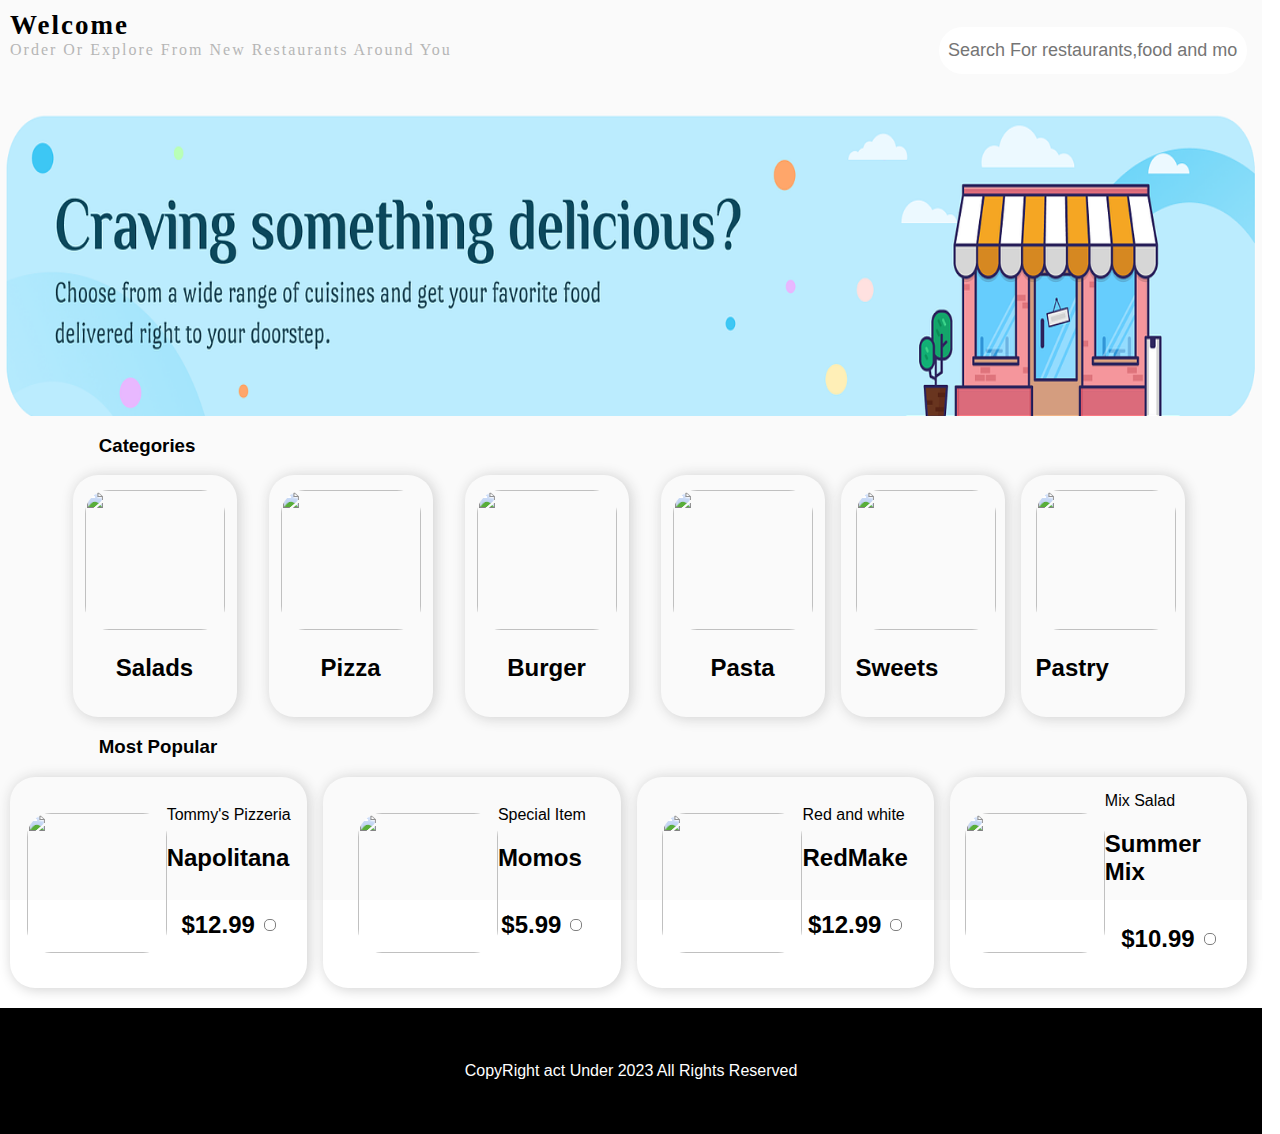
==== index.html @ 02526792 "FEE" ====
<!DOCTYPE html>
<html lang="en">
<head>
    <meta charset="UTF-8">
    <meta name="viewport" content="width=device-width, initial-scale=1.0">
    <title>Food Order</title>
    <link rel="stylesheet" href="style.css">
</head>
<body>
    <div class="container">
        <header>
            <div class="nav-left">
                <span class="welcome-nav">Welcome <br></span>
                <span class="nav-right-title">Order Or Explore From New Restaurants Around You</span>
            </div>
            <div class="nav-right">
                <i class="fa-solid fa-magnifying-glass"></i>
                <input type="text" placeholder="Search For restaurants,food and more...">
            </div>
        </header>
        <div class ="container-middle">
            <div class="container-middle-img">
                <img src="pizzaHut.png" alt="">
            </div>
            <div class="middle-port">
                <h3>
                    &nbsp;&nbsp;&nbsp;&nbsp;&nbsp;&nbsp;&nbsp;&nbsp;&nbsp;&nbsp;&nbsp;&nbsp;&nbsp;&nbsp;&nbsp;&nbsp;&nbsp;&nbsp;&nbsp;Categories
                </h3>
                <div class="middle-port-sec">
                    <div class="img-div">
                        <a href="salad.html">
                        <img src="https://encrypted-tbn0.gstatic.com/images?q=tbn:ANd9GcSHrL5trn5ah0nkXY5YSVFLjM7DKd7alf7rNWf3Nig05JleBliqIrhk8Ubvr9OSTwczZhQ&usqp=CAU" alt="" class="middle-port-sec-img">
                    </a>
                        <h2>Salads</h2>
                    </div>
                    <a href="pizza.html">

                        <div class="img-div">
                            <img src="https://us2guntur.com/images//10024img/mexicangreen_B_260216.jpg" alt="" class="middle-port-sec-img">
                        </a>
                            <h2>Pizza</h2>
                    </div>
                    <a href="burger.html">
                        <div class="img-div">
                            <img src="https://pastrypalace.co.in/wp-content/uploads/2021/05/veggie-burger-600x600-1.jpg" alt="" class="middle-port-sec-img">
                        </a>
                            <h2>Burger</h2>
                        </div>
                        <a href="pasta.html">

                            <div class="img-div">
                                <img src="https://thumbs.dreamstime.com/b/plate-penne-pasta-bolognese-white-background-isolated-63385171.jpg" alt="" class="middle-port-sec-img">
                            </a>
                        <h2>Pasta</h2>
                    </div>
                    <div class="img-div">
                        <a style="color: black;text-decoration: none;margin-left: 6px;" href="sweets.html">

                            <img src="https://www.ithubsoftware.com/puja/wp-content/uploads/2021/07/indian-traditional-mix-sweet-food-mix-mithai-include-peda-mawa-burfi-dry-fruits-sweet-halwa-coconut-burfi-indian-traditional-195226060.jpg"
                                alt="" class="middle-port-sec-img">
                            <h2>Sweets</h2>
                        </a>
                    </div>
                    <div class="img-div">
                        
                            <a style="color: black;text-decoration: none;margin-left: 6px;" href="pastry.html">
                                <img src="https://d2gg9evh47fn9z.cloudfront.net/800px_COLOURBOX3389984.jpg" alt=""
                                    class="middle-port-sec-img">
                                <h2>Pastry</h2>
                            
                        </a>
                    </div>
                </div>
            </div>
            <!--
                Most Popular Items in Food Second Div
            -->
            <div class="middle-port ">
                <h3>
                    &nbsp;&nbsp;&nbsp;&nbsp;&nbsp;&nbsp;&nbsp;&nbsp;&nbsp;&nbsp;&nbsp;&nbsp;&nbsp;&nbsp;&nbsp;&nbsp;&nbsp;&nbsp;&nbsp;Most Popular
                </h3>
                <div class="middle-port-sec">
                    <div class="img-div two">
                        <img src="https://media.istockphoto.com/id/157741539/photo/pizza-margherita.jpg?s=612x612&w=0&k=20&c=1xjrOSIP23DDX2GxgtvqxxhgoIX9JILkqWOEmf-LS8s=" alt="" class="middle-port-sec-img">
                        <div class="img-div-right">

                            <span>Tommy's Pizzeria</span>
                            <h2>Napolitana</h2>
                            <div class="price-cart">

                                <h2>$12.99</h2>
                                <i class="fa-solid fa-cart-shopping mycart"></i>
                            </div>
                        </div>
                    </div>
                    <div class="img-div two">
                        <img src="https://previews.123rf.com/images/lestertair/lestertair1410/lestertair141000271/32285360-nepalese-food-momo-on-a-white-background-in-the-restaurant.jpg" alt="" class="middle-port-sec-img">
                        <div class="img-div-right">

                            <span>Special Item
                            </span>
                            <h2>Momos</h2>
                            <div class="price-cart">

                                <h2>$5.99</h2>
                                <i class="fa-solid fa-cart-shopping mycart"></i>
                            </div>
                        </div>
                    </div>
                    <div class="img-div two">
                        <img src="https://www.vegrecipesofindia.com/wp-content/uploads/2021/06/fettuccine-alfredo-1.jpg" alt="" class="middle-port-sec-img">
                        <div class="img-div-right">

                            <span>Red and 
                                white
                            </span>
                            <h2>RedMake</h2>
                            <div class="price-cart">

                                <h2>$12.99</h2>
                                <i class="fa-solid fa-cart-shopping mycart"></i>
                            </div>
                        </div>
                    </div>
                    <div class="img-div two">
                        <img src="https://www.westend61.de/images/0000216001pw/bowl-of-mixed-salad-on-white-background-MAEF006320.jpg" alt="" class="middle-port-sec-img">
                        <div class="img-div-right">

                            <span>Mix Salad</span>
                            <h2>Summer Mix</h2>
                            <div class="price-cart">

                                <h2>$10.99</h2>
                                <i class="fa-solid fa-cart-shopping mycart"></i>
                            </div>
                        </div>
                    </div>
                </div>
            </div>
        </div>
        <footer>
            <center>CopyRight act Under 2023 All Rights Reserved</center>
        </footer>

    </div>
    <script src="https://kit.fontawesome.com/70972682bd.js" crossorigin="anonymous"></script>
    <script src="script.js"></script>
</body>
</html>
---- style.css ----
body{
    margin: 0;
    padding: 0;
    font-family:'Gill Sans', 'Gill Sans MT', Calibri, 'Trebuchet MS', sans-serif
}
header{
    margin: 0;
    padding: 0;
    display: flex;
    justify-content: space-between;
    height: 9vh;
    padding: 10px;
    background-color: rgb(250,250,250)
    
}
.container{
    height: 100vh;
    width: 98.6vw;
    background-color: rgb(250,250,250)
}
.nav-left{
    
    width: fit-content;
    letter-spacing: 2px;
    font-family:cursive}
.nav-right{
    
    padding-right: 5px;
    padding-right: 5px;
    display: flex;
    column-gap: 18px;
}
.welcome-nav{
    font-size: 27px;
    font-weight: bold;
}
.nav-right{
    display: flex;
    justify-content: center;
    align-items: center;

}
.nav-right input{
    height: 45px;
    width: 290px;
    color: rgb(0, 0, 0);
    border: none;
    outline: none;
    font-size: 18px;
    border-radius: 24px;
    padding-right: 9px;
    padding-left: 9px;
}
.nav-right i{
    font-size: 24px;
    color: rgb(249, 220, 0);
}
.nav-left span:nth-child(2){
    color: rgb(182, 182, 182);
}
.container-middle-img{
   
    
    display: flex;
    align-items: center;
    justify-content: center;
   
}

.container-middle-img img{
    height: 35vh;
    width: 98vw;
}
.middle-port{
    
    display: flex;
    flex-direction: column;
}
.middle-port-sec img{
    height: 140px;
    width: 140px;
    border-radius: 24px;
    
}
.middle-port-sec{
    padding-right: 15px;
    padding-left:10px;
    display: flex;
    flex-direction: row;
    column-gap: 16px;
    justify-content: center;
}
.img-div{
   
    width: 134px;
    display: flex;
    flex-direction: column;
    justify-content: center;
    align-items: center;
    padding: 15px;
    box-shadow: 2px 1px 13px 1px lightgray;
    border-radius: 25px;
    cursor: pointer;
}


.two{
    
    display: flex;
    flex-direction: row;
    width: 270px;
    
}

.price-cart{
    display: flex;

    justify-content: center;
    align-items: center;
    column-gap: 9px;
}
.price-cart i{
    border: 1px solid grey;
    padding: 5px;
    border-radius: 5px;
    color: rgb(222, 222, 40);
    cursor: pointer;
}
footer{
    height: 14vh;
    background-color: black;
    color: white;
    display: flex;
    align-items: center;
    justify-content: center;
    margin-top: 20px;
}
/* other pages css for like pizza pasta momos salad */
.secndc{
    display: flex;
    
    align-items: center;
    justify-content: space-around;

}
.secndc img{
    height: 400px;
    width: 400px;
    border-radius: 20px;

}
.buynow{
    height: 50px;
    width: 150px;
    background-color: skyblue;
    padding: 5px;
    border-radius: 24px;
    font-size: 25px;
    border: none;
    color: white;
    cursor: pointer;
    font-weight: bold;
}
.buynow:hover{
    background-color: rgb(102, 174, 203);
}
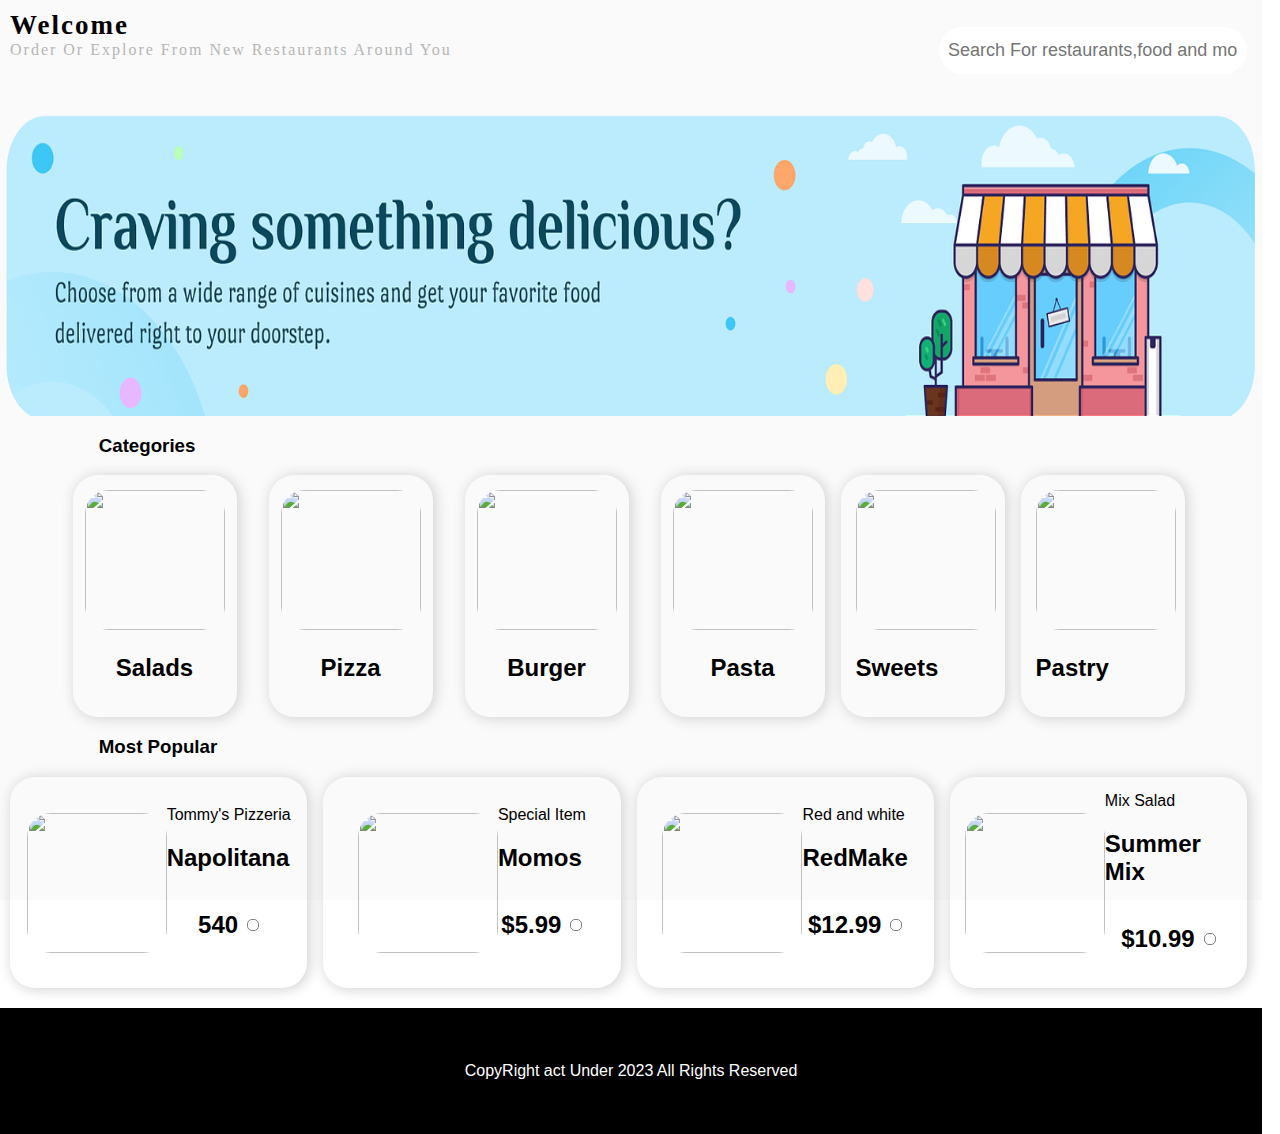
==== commit b9eb75e8: "Update index.html" ====
--- a/index.html
+++ b/index.html
@@ -88,7 +88,7 @@
                             <h2>Napolitana</h2>
                             <div class="price-cart">
 
-                                <h2>$12.99</h2>
+                                <h2>540</h2>
                                 <i class="fa-solid fa-cart-shopping mycart"></i>
                             </div>
                         </div>
@@ -146,4 +146,4 @@
     <script src="https://kit.fontawesome.com/70972682bd.js" crossorigin="anonymous"></script>
     <script src="script.js"></script>
 </body>
-</html>+</html>
